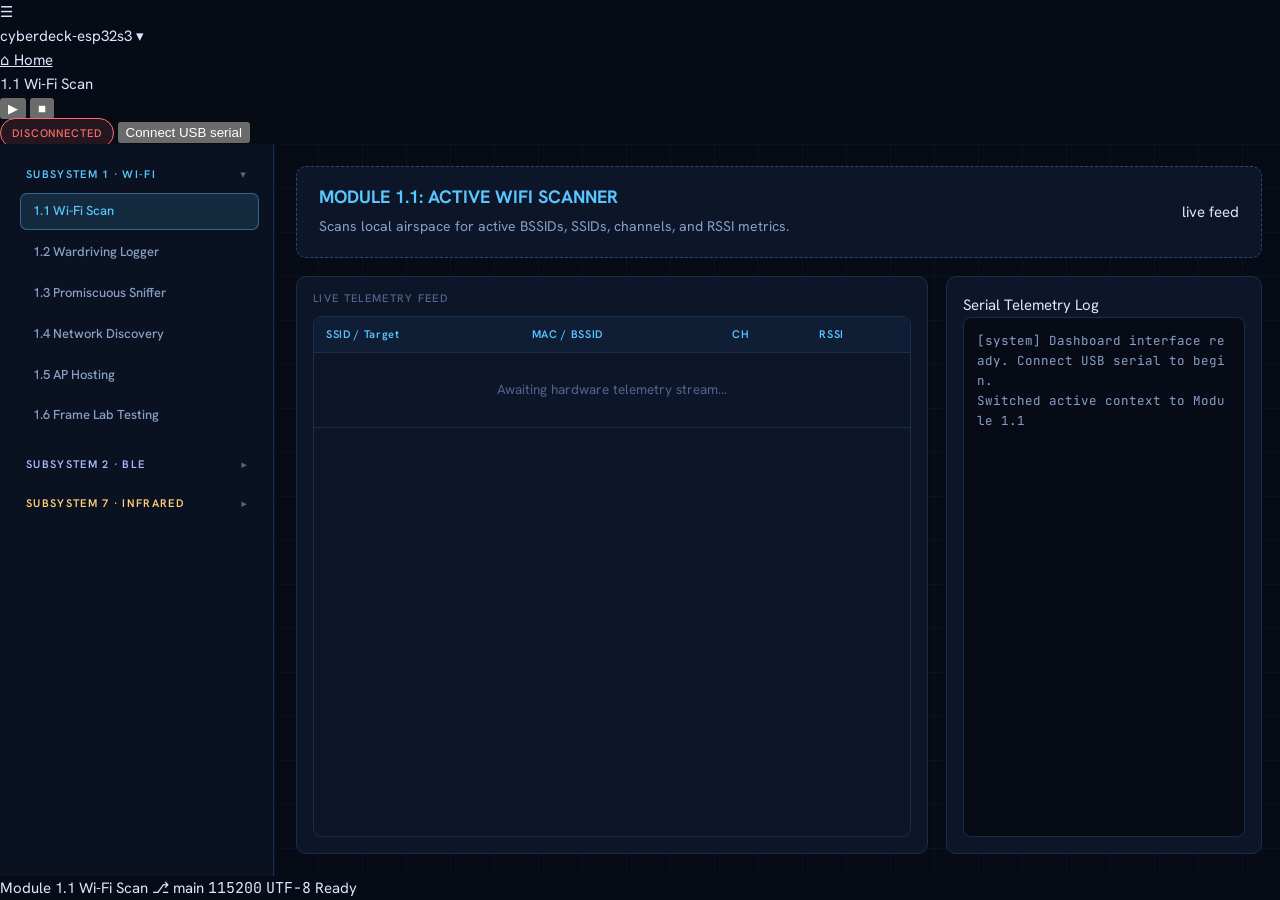
==== dashboard/app.html @ 5129ae6a "app re-design redesigned app to be apple-jetbrains aesthetic dark mode" ====
<!DOCTYPE html>
<html lang="en">
<head>
  <meta charset="UTF-8">
  <meta name="viewport" content="width=device-width, initial-scale=1.0, viewport-fit=cover">
  <title>Cyberdeck Dashboard</title>
  <link rel="preconnect" href="https://fonts.googleapis.com">
  <link rel="preconnect" href="https://fonts.gstatic.com" crossorigin>
  <link rel="stylesheet" href="https://fonts.googleapis.com/css2?family=Hanken+Grotesk:wght@400;500;600;700&family=JetBrains+Mono:wght@400;500&display=swap">
  <link rel="stylesheet" href="assets/css/base.css">
  <link rel="stylesheet" href="assets/css/dashboard.css">
</head>
<body class="app">

  <!-- JetBrains-style top toolbar, rendered in the Apple-dark material -->
  <header class="toolbar">
    <span class="tb-burger" aria-hidden="true">☰</span>
    <div class="tb-proj">cyberdeck-esp32s3 <span class="ca">▾</span></div>
    <a class="tb-branch" href="index.html" title="Back to the welcome page">⌂ Home</a>

    <div class="tb-spacer"></div>

    <div class="runcfg" title="Active module">
      <span class="mdot" id="run-dot"></span>
      <span class="nm" id="run-name">1.1 Wi-Fi Scan</span>
    </div>
    <div class="runbtns">
      <button class="ib play" onclick="sendCommand('START')" title="Start module" aria-label="Start module">▶</button>
      <button class="ib stop" onclick="sendCommand('STOP')" title="Halt module" aria-label="Halt module">■</button>
    </div>

    <div class="tb-spacer"></div>

    <span class="live-dot" id="live-dot"></span>
    <span class="conn-pill" id="conn-status">DISCONNECTED</span>
    <button class="tb-connect" id="serial-btn" onclick="toggleSerial()">Connect USB serial</button>
  </header>

  <div class="app-body">

    <!-- source list (subsystem tree) -->
    <aside class="sidebar">

      <div class="s-wifi">
        <button class="sub-toggle" aria-expanded="true" aria-controls="list-wifi" onclick="toggleSub(this)">
          <span>Subsystem 1 · Wi-Fi</span><span class="chev">▾</span>
        </button>
        <div class="sub-list" id="list-wifi">
          <button class="mod-btn" data-mod="1.1" onclick="switchModule('1.1', this)">1.1 Wi-Fi Scan</button>
          <button class="mod-btn" data-mod="1.2" onclick="switchModule('1.2', this)">1.2 Wardriving Logger</button>
          <button class="mod-btn" data-mod="1.3" onclick="switchModule('1.3', this)">1.3 Promiscuous Sniffer</button>
          <button class="mod-btn" data-mod="1.4" onclick="switchModule('1.4', this)">1.4 Network Discovery</button>
          <button class="mod-btn" data-mod="1.5" onclick="switchModule('1.5', this)">1.5 AP Hosting</button>
          <button class="mod-btn" data-mod="1.6" onclick="switchModule('1.6', this)">1.6 Frame Lab Testing</button>
        </div>
      </div>

      <div class="s-ble">
        <button class="sub-toggle" aria-expanded="false" aria-controls="list-ble" onclick="toggleSub(this)">
          <span>Subsystem 2 · BLE</span><span class="chev">▾</span>
        </button>
        <div class="sub-list" id="list-ble" hidden>
          <button class="mod-btn" data-mod="2.1" onclick="switchModule('2.1', this)">2.1 BLE Scan</button>
          <button class="mod-btn" data-mod="2.2" onclick="switchModule('2.2', this)">2.2 GATT Services</button>
          <button class="mod-btn" data-mod="2.3" onclick="switchModule('2.3', this)">2.3 Advertisement Sniffing</button>
          <button class="mod-btn" data-mod="2.4" onclick="switchModule('2.4', this)">2.4 Custom Beacons</button>
          <button class="mod-btn" data-mod="2.5" onclick="switchModule('2.5', this)">2.5 GATT Exploration</button>
          <button class="mod-btn" data-mod="2.6" onclick="switchModule('2.6', this)">2.6 Device Testing</button>
        </div>
      </div>

      <div class="s-ir">
        <button class="sub-toggle" aria-expanded="false" aria-controls="list-ir" onclick="toggleSub(this)">
          <span>Subsystem 7 · Infrared</span><span class="chev">▾</span>
        </button>
        <div class="sub-list" id="list-ir" hidden>
          <button class="mod-btn" data-mod="7.1" onclick="switchModule('7.1', this)">7.1 38kHz Carrier</button>
          <button class="mod-btn" data-mod="7.2" onclick="switchModule('7.2', this)">7.2 Pulse Learning</button>
          <button class="mod-btn" data-mod="7.3" onclick="switchModule('7.3', this)">7.3 Replay Last Capture</button>
          <button class="mod-btn" data-mod="7.4" onclick="switchModule('7.4', this)">7.4 Protocol Decode</button>
          <button class="mod-btn" data-mod="7.5" onclick="switchModule('7.5', this)">7.5 Signal Analysis</button>
          <button class="mod-btn" data-mod="7.6" onclick="switchModule('7.6', this)">7.6 LED Circuit Test</button>
        </div>
      </div>

    </aside>

    <!-- working column -->
    <main class="main">
      <section class="module-bar" id="module-bar">
        <div>
          <h2 id="module-title">MODULE 1.1: ACTIVE WIFI SCANNER</h2>
          <p id="module-desc">Scans local airspace for active BSSIDs, SSIDs, channels, and RSSI metrics.</p>
        </div>
        <span class="mod-count">live feed</span>
      </section>

      <div class="panels">
        <section class="panel panel-telemetry">
          <h3>Live telemetry feed</h3>
          <div class="table-scroll">
            <table>
              <thead><tr id="table-headers">
                <th>SSID / Target</th><th>MAC / BSSID</th><th>CH</th><th>RSSI</th>
              </tr></thead>
              <tbody id="telemetry-body">
                <tr><td colspan="4" class="empty">Awaiting hardware telemetry stream…</td></tr>
              </tbody>
            </table>
          </div>
        </section>

        <section class="panel panel-serial">
          <div class="serial-hd">
            <span class="tab on"><span class="d"></span> Serial</span>
            <span class="tab">Telemetry</span>
            <span class="tab">Log</span>
          </div>
          <div class="console" id="console">
            <div class="sys">[system] Dashboard interface ready. Connect USB serial to begin.</div>
          </div>
        </section>
      </div>
    </main>
  </div>

  <!-- status bar -->
  <footer class="statusbar">
    <span class="sb-item" id="sb-mod">Module 1.1 · Wi-Fi Scan</span>
    <span class="sb-item">⎇ main</span>
    <span class="sb-spacer"></span>
    <span class="sb-item mono">115200</span>
    <span class="sb-item mono">UTF-8</span>
    <span class="sb-item"><span class="sb-dot"></span> Ready</span>
  </footer>

  <script src="assets/js/dashboard.js"></script>
  <script>
    /* Cosmetic only: mirror the active module into the toolbar run-config chip
       and the status bar. Wraps the existing switchModule without changing it;
       every lookup is guarded so it can never break the dashboard. */
    (function () {
      var orig = window.switchModule;
      if (typeof orig !== "function") return;
      var accent = { "1": "--wifi", "2": "--ble", "4": "--nrf", "5": "--nfc", "7": "--ir" };
      window.switchModule = function (modId, btn) {
        orig(modId, btn);
        try {
          var label = (btn && btn.textContent ? btn.textContent : modId).trim();
          var run = document.getElementById("run-name");
          var dot = document.getElementById("run-dot");
          var sb = document.getElementById("sb-mod");
          if (run) run.textContent = label;
          if (sb) sb.textContent = "Module " + label;
          if (dot) {
            var c = "var(" + (accent[String(modId).charAt(0)] || "--wifi") + ")";
            dot.style.background = c;
            dot.style.boxShadow = "0 0 8px " + c;
          }
        } catch (e) {}
      };
    })();
  </script>
</body>
</html>
---- dashboard/assets/css/base.css ----
/* Cyberdeck design tokens + shared pieces (welcome page and dashboard).
   Blueprint direction: navy engineering grid paper, cyan linework, the board
   drawn as a dashed schematic. Each subsystem owns one hue everywhere. */
:root {
  --bg: #060b16;
  --bg2: #0a1120;
  --panel: #0c1628;
  --panel2: #0f1d35;
  --line: #1b2d4d;
  --line2: #2c4677;
  --text: #dce8ff;
  --mute: #8aa0c8;
  --faint: #51658c;

  --wifi: #58c6ff;
  --ble: #a9b8ff;
  --ir: #ffd27a;
  --nrf: #7aa0ff;
  --nfc: #8ef0d0;
  --m5: #ff9e80;
  --ok: #57e389;
  --err: #ff6b6b;

  /* Syne is kept for the hero headline only; everything else is Anthropic Sans
     (Claude's UI face), falling back to Hanken Grotesk where it isn't installed. */
  --display: "Syne", "Avenir Next", system-ui, sans-serif;
  --body: "Anthropic Sans", "Hanken Grotesk", "Segoe UI", system-ui, sans-serif;
  --mono: var(--body);
  --code: "JetBrains Mono", ui-monospace, "SFMono-Regular", Menlo, Consolas, monospace;

  --radius: 10px;
  --gutter: max(16px, 4vw);
  color-scheme: dark;
}

*, *::before, *::after { box-sizing: border-box; }
html { -webkit-text-size-adjust: 100%; }
body {
  margin: 0;
  background: var(--bg);
  color: var(--text);
  font: 400 15px/1.6 var(--body);
  -webkit-font-smoothing: antialiased;
}
a { color: inherit; }
h1, h2, h3 { font-family: var(--body); font-weight: 700; line-height: 1.05; margin: 0; text-wrap: balance; }
p { margin: 0; }
code, .mono { font-family: var(--code); }
:focus-visible { outline: 2px solid var(--wifi); outline-offset: 3px; border-radius: 4px; }

.eyebrow {
  font: 500 12px/1 var(--mono);
  letter-spacing: 0.14em;
  text-transform: uppercase;
  color: var(--mute);
}

/* Buttons */
.btn {
  display: inline-flex; align-items: center; gap: 10px;
  padding: 11px 20px;
  border-radius: 999px;
  border: 1px solid var(--line2);
  background: transparent;
  color: var(--text);
  font: 600 14px/1 var(--body);
  letter-spacing: 0.01em;
  text-decoration: none;
  cursor: pointer;
  transition: background .2s, border-color .2s, color .2s, transform .2s;
}
.btn:hover { border-color: var(--text); }
.btn:active { transform: translateY(1px); }
.btn-primary { background: var(--wifi); color: #041325; border-color: var(--wifi); }
.btn-primary:hover { background: #8ad8ff; border-color: #8ad8ff; }
.btn .arrow { transition: transform .25s; }
.btn:hover .arrow { transform: translateX(3px); }

/* Brand mark */
.brand { display: inline-flex; align-items: center; gap: 10px; text-decoration: none; }
.brand-mark { display: grid; grid-template-columns: repeat(3, 5px); gap: 3px; }
.brand-mark i { width: 5px; height: 5px; border-radius: 50%; background: var(--faint); }
.brand-mark i:nth-child(1) { background: var(--wifi); }
.brand-mark i:nth-child(5) { background: var(--ble); }
.brand-mark i:nth-child(9) { background: var(--ir); }
.brand-name { font: 700 17px/1 var(--body); letter-spacing: -0.01em; }
.brand-name span { color: var(--mute); font-weight: 500; }

@media (prefers-reduced-motion: reduce) {
  *, *::before, *::after { animation: none !important; transition: none !important; scroll-behavior: auto !important; }
}
---- dashboard/assets/css/dashboard.css ----
/* Dashboard view — same layout and format as the original (header, collapsible
   subsystem sidebar, module panel, telemetry table + serial console), restyled
   onto the shared Blueprint tokens. Structure and behaviour are unchanged. */
html, body { height: 100%; }
body.app { display: flex; flex-direction: column; overflow: hidden; }

/* header */
.app-header {
  display: flex; align-items: center; justify-content: space-between; gap: 16px;
  padding: 14px max(18px, env(safe-area-inset-left,0px));
  padding-right: max(18px, env(safe-area-inset-right,0px));
  background: var(--bg2); border-bottom: 1px solid var(--line); z-index: 10;
}
.app-header .left { display: flex; align-items: center; gap: 13px; }
.live-dot { width: 9px; height: 9px; border-radius: 50%; background: var(--faint); box-shadow: 0 0 0 0 transparent; }
.live-dot.on { background: var(--ok); animation: pulse 2s infinite; }
@keyframes pulse { 0%{box-shadow:0 0 0 0 rgba(87,227,137,.5)} 70%{box-shadow:0 0 0 7px rgba(87,227,137,0)} 100%{box-shadow:0 0 0 0 transparent} }
.app-header h1 { font: 700 17px/1 var(--body); letter-spacing: -.01em; }
.app-header h1 span { color: var(--mute); font-weight: 500; }
.app-header .right { display: flex; align-items: center; gap: 12px; flex-wrap: wrap; justify-content: flex-end; }
.conn-pill { font: 500 11px/1 var(--mono); letter-spacing: .08em; padding: 7px 11px; border-radius: 999px; border: 1px solid var(--err); color: var(--err); background: color-mix(in srgb, var(--err) 12%, transparent); }
.conn-pill.ok { border-color: var(--ok); color: var(--ok); background: color-mix(in srgb, var(--ok) 12%, transparent); }
.home-link { color: var(--mute); font: 500 13px/1 var(--body); text-decoration: none; }
.home-link:hover { color: var(--text); }

.app-body { flex: 1; display: flex; min-height: 0; }

/* sidebar */
.sidebar { width: 274px; flex-shrink: 0; background: var(--bg2); border-right: 1px solid var(--line); overflow-y: auto; padding: 16px 14px; display: flex; flex-direction: column; gap: 10px; }
.sub-toggle { width: 100%; display: flex; align-items: center; justify-content: space-between; gap: 8px; padding: 9px 12px; border: 0; border-radius: 8px; background: transparent; color: var(--chip, var(--mute)); font: 600 11px/1 var(--mono); letter-spacing: .12em; text-transform: uppercase; cursor: pointer; }
.sub-toggle:hover { background: var(--panel); }
.sub-toggle .chev { transition: transform .2s; color: var(--faint); font-size: 11px; }
.sub-toggle[aria-expanded="false"] .chev { transform: rotate(-90deg); }
.sub-list { display: flex; flex-direction: column; gap: 4px; padding: 4px 0 6px 6px; }
.sub-list[hidden] { display: none; }
.mod-btn { width: 100%; text-align: left; padding: 9px 12px; border-radius: 7px; border: 1px solid transparent; background: transparent; color: var(--mute); font: 500 13px/1.3 var(--body); cursor: pointer; transition: background .15s, color .15s, border-color .15s; }
.mod-btn:hover { background: var(--panel); color: var(--text); }
.mod-btn.active { background: color-mix(in srgb, var(--chip) 14%, transparent); color: var(--chip); border-color: color-mix(in srgb, var(--chip) 40%, transparent); }
.s-wifi { --chip: var(--wifi); } .s-ble { --chip: var(--ble); } .s-ir { --chip: var(--ir); }
.s-nrf { --chip: var(--nrf); } .s-nfc { --chip: var(--nfc); }

/* main */
.main { background-image: linear-gradient(var(--bg2) 1px, transparent 1px), linear-gradient(90deg, var(--bg2) 1px, transparent 1px); background-size: 44px 44px;
  flex: 1; min-width: 0; overflow-y: auto; padding: 22px max(18px, env(safe-area-inset-right,0px)) 22px 22px; display: flex; flex-direction: column; gap: 18px; }
.module-bar { display: flex; align-items: center; justify-content: space-between; gap: 18px; flex-wrap: wrap; background: var(--panel); border: 1px dashed var(--line2); border-radius: var(--radius); padding: 20px 22px; }
.module-bar h2 { font: 700 18px/1.15 var(--body); color: var(--accent, var(--wifi)); }
.module-bar p { margin-top: 7px; color: var(--mute); font-size: 14px; max-width: 70ch; }
.module-actions { display: flex; gap: 10px; }
.act { padding: 11px 18px; border-radius: 8px; border: 1px solid var(--line2); background: transparent; color: var(--text); font: 600 13px/1 var(--body); cursor: pointer; transition: .18s; }
.act-start { background: var(--ok); color: #06240f; border-color: var(--ok); }
.act-start:hover { filter: brightness(1.1); }
.act-stop { border-color: var(--err); color: var(--err); }
.act-stop:hover { background: color-mix(in srgb, var(--err) 14%, transparent); }

.panels { display: grid; grid-template-columns: 2fr 1fr; gap: 18px; flex: 1; min-height: 0; }
.panel { background: var(--panel); border: 1px solid var(--line); border-radius: var(--radius); padding: 16px; display: flex; flex-direction: column; min-height: 0; }
.panel h3 { font: 500 11px/1 var(--mono); letter-spacing: .12em; text-transform: uppercase; color: var(--faint); margin-bottom: 12px; }
.table-scroll { flex: 1; min-height: 0; overflow: auto; border: 1px solid var(--line); border-radius: 8px; }
table { width: 100%; border-collapse: collapse; font-size: 13.5px; }
thead th { position: sticky; top: 0; background: var(--panel2); color: var(--wifi); text-align: left; font: 600 11px/1 var(--mono); letter-spacing: .06em; padding: 12px; border-bottom: 1px solid var(--line); }
tbody td { padding: 11px 12px; border-bottom: 1px solid var(--line); vertical-align: top; }
tbody tr:hover { background: var(--bg2); }
.empty { text-align: center; color: var(--faint); padding: 26px; }
.console { flex: 1; min-height: 160px; background: var(--bg); border: 1px solid var(--line); border-radius: 8px; padding: 13px; font: 400 12.5px/1.6 var(--code); color: var(--ok); overflow-y: auto; }
.console div { word-break: break-all; }
.console .sys { color: var(--mute); } .console .sent { color: var(--wifi); } .console .err { color: var(--err); }

@media (max-width: 900px) { .panels { grid-template-columns: 1fr; } .console { max-height: 240px; } }
@media (max-width: 680px) {
  .app-body { flex-direction: column; }
  .sidebar { width: 100%; max-height: 190px; border-right: 0; border-bottom: 1px solid var(--line); }
  body.app { overflow: auto; }
}
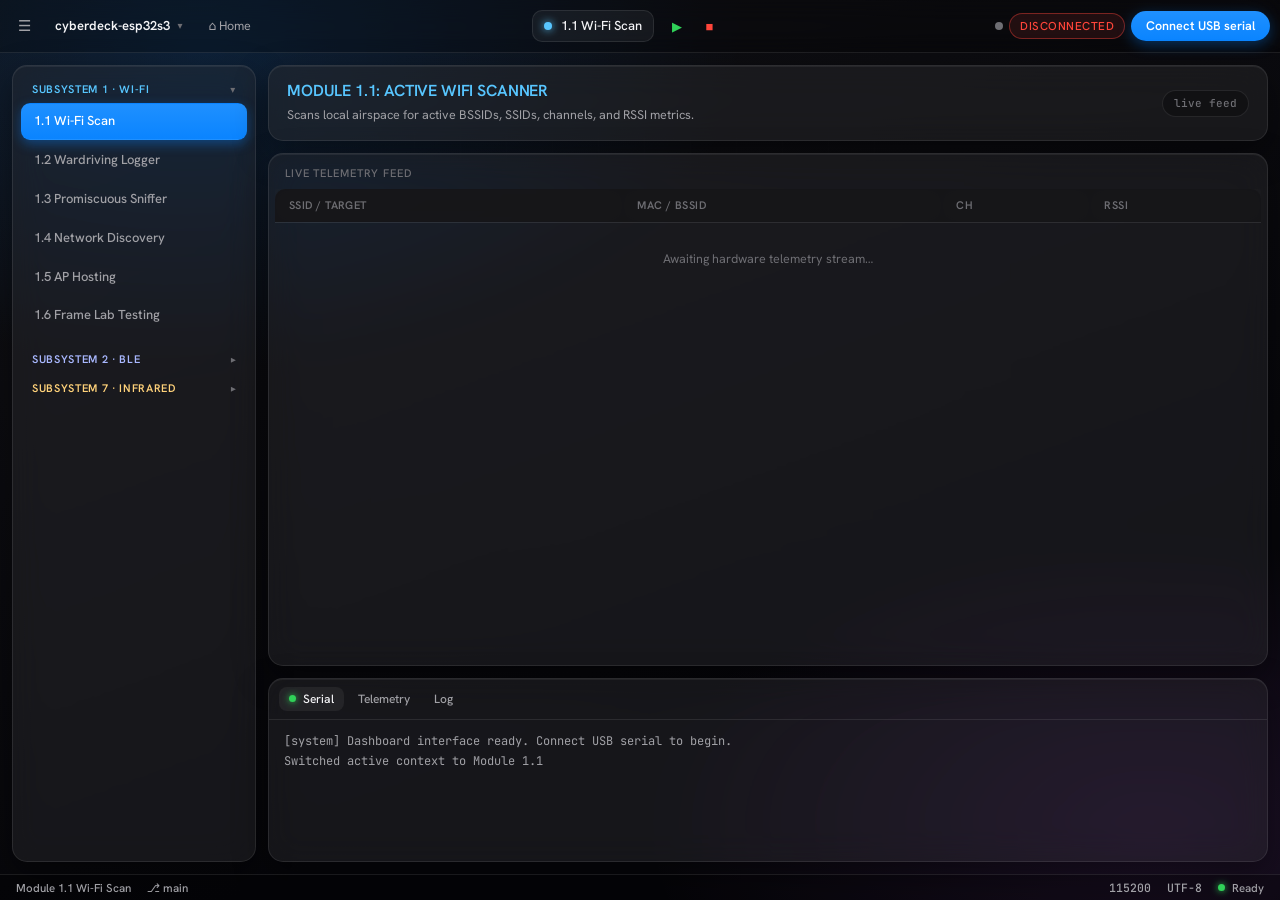
==== commit bce93673: "feat: the panes on the dashboard UI are now resizable" ====
--- a/dashboard/app.html
+++ b/dashboard/app.html
@@ -85,6 +85,9 @@
 
     </aside>
 
+    <!-- drag to resize the sidebar (max 75% of the width) -->
+    <div class="resizer resizer-col" role="separator" aria-orientation="vertical" aria-label="Resize sidebar" tabindex="0" title="Drag to resize · double-click to reset"></div>
+
     <!-- working column -->
     <main class="main">
       <section class="module-bar" id="module-bar">
@@ -109,6 +112,9 @@
             </table>
           </div>
         </section>
+
+        <!-- drag to resize telemetry vs. serial console (each max 75% of the height) -->
+        <div class="resizer resizer-row" role="separator" aria-orientation="horizontal" aria-label="Resize serial console" tabindex="0" title="Drag to resize · double-click to reset"></div>
 
         <section class="panel panel-serial">
           <div class="serial-hd">
@@ -135,6 +141,7 @@
   </footer>
 
   <script src="assets/js/dashboard.js"></script>
+  <script src="assets/js/resize.js"></script>
   <script>
     /* Cosmetic only: mirror the active module into the toolbar run-config chip
        and the status bar. Wraps the existing switchModule without changing it;
--- a/dashboard/assets/css/dashboard.css
+++ b/dashboard/assets/css/dashboard.css
@@ -1,73 +1,173 @@
-/* Dashboard view — same layout and format as the original (header, collapsible
-   subsystem sidebar, module panel, telemetry table + serial console), restyled
-   onto the shared Blueprint tokens. Structure and behaviour are unchanged. */
+/* Dashboard view — Apple-dark, floating-panel skin on a JetBrains-style layout
+   (full-height source list, telemetry centre, serial pinned bottom, status bar).
+   Restyle only: every id/class the Web Serial logic in dashboard.js depends on
+   is preserved. Everything here is scoped to body.app so the Blueprint landing
+   page (which never loads this file) is untouched. Reuses the subsystem hues
+   (--wifi/--ble/--ir/--nrf/--nfc) and --ok/--err from base.css. */
+
 html, body { height: 100%; }
-body.app { display: flex; flex-direction: column; overflow: hidden; }
 
-/* header */
-.app-header {
-  display: flex; align-items: center; justify-content: space-between; gap: 16px;
-  padding: 14px max(18px, env(safe-area-inset-left,0px));
-  padding-right: max(18px, env(safe-area-inset-right,0px));
-  background: var(--bg2); border-bottom: 1px solid var(--line); z-index: 10;
+body.app {
+  /* ---- Apple-dark tokens (dashboard-only) ---- */
+  --void: #0a0a0c;
+  --win: rgba(30,30,33,.72);
+  --panel: rgba(44,44,46,.44);
+  --panel-solid: #161618;
+  --inset: rgba(0,0,0,.28);
+  --hair: rgba(255,255,255,.09);
+  --sheen: inset 0 1px 0 rgba(255,255,255,.06);
+  --txt: #f5f5f7;
+  --txt2: #a1a1a6;
+  --txt3: #6e6e73;
+  --blue: #0a84ff;
+  --cyan: #64d2ff;
+  --green: #30d158;
+  --red: #ff453a;
+  --amber: #ff9f0a;
+  --ui: "Anthropic Sans", "Hanken Grotesk", -apple-system, BlinkMacSystemFont, "Segoe UI", system-ui, sans-serif;
+  --r-win: 18px; --r-card: 15px; --r-chip: 10px;
+
+  display: flex; flex-direction: column; overflow: hidden;
+  color: var(--txt);
+  background:
+    radial-gradient(60% 50% at 16% 6%, rgba(10,132,255,.16), transparent 70%),
+    radial-gradient(55% 45% at 90% 92%, rgba(191,90,242,.12), transparent 72%),
+    linear-gradient(160deg, #101014, #06060a 72%);
+  font-family: var(--ui);
 }
-.app-header .left { display: flex; align-items: center; gap: 13px; }
-.live-dot { width: 9px; height: 9px; border-radius: 50%; background: var(--faint); box-shadow: 0 0 0 0 transparent; }
-.live-dot.on { background: var(--ok); animation: pulse 2s infinite; }
-@keyframes pulse { 0%{box-shadow:0 0 0 0 rgba(87,227,137,.5)} 70%{box-shadow:0 0 0 7px rgba(87,227,137,0)} 100%{box-shadow:0 0 0 0 transparent} }
-.app-header h1 { font: 700 17px/1 var(--body); letter-spacing: -.01em; }
-.app-header h1 span { color: var(--mute); font-weight: 500; }
-.app-header .right { display: flex; align-items: center; gap: 12px; flex-wrap: wrap; justify-content: flex-end; }
-.conn-pill { font: 500 11px/1 var(--mono); letter-spacing: .08em; padding: 7px 11px; border-radius: 999px; border: 1px solid var(--err); color: var(--err); background: color-mix(in srgb, var(--err) 12%, transparent); }
-.conn-pill.ok { border-color: var(--ok); color: var(--ok); background: color-mix(in srgb, var(--ok) 12%, transparent); }
-.home-link { color: var(--mute); font: 500 13px/1 var(--body); text-decoration: none; }
-.home-link:hover { color: var(--text); }
 
-.app-body { flex: 1; display: flex; min-height: 0; }
+/* faint grid texture behind the floating panels */
+body.app::before {
+  content: ""; position: fixed; inset: 0; z-index: 0; pointer-events: none; opacity: .5;
+  background-image: linear-gradient(rgba(255,255,255,.02) 1px, transparent 1px), linear-gradient(90deg, rgba(255,255,255,.02) 1px, transparent 1px);
+  background-size: 46px 46px; mask-image: radial-gradient(90% 90% at 50% 35%, #000, transparent);
+}
+body.app > * { position: relative; z-index: 1; }
 
-/* sidebar */
-.sidebar { width: 274px; flex-shrink: 0; background: var(--bg2); border-right: 1px solid var(--line); overflow-y: auto; padding: 16px 14px; display: flex; flex-direction: column; gap: 10px; }
-.sub-toggle { width: 100%; display: flex; align-items: center; justify-content: space-between; gap: 8px; padding: 9px 12px; border: 0; border-radius: 8px; background: transparent; color: var(--chip, var(--mute)); font: 600 11px/1 var(--mono); letter-spacing: .12em; text-transform: uppercase; cursor: pointer; }
-.sub-toggle:hover { background: var(--panel); }
-.sub-toggle .chev { transition: transform .2s; color: var(--faint); font-size: 11px; }
+/* ============ JetBrains-style top toolbar ============ */
+.toolbar {
+  display: flex; align-items: center; gap: 6px; flex-wrap: wrap;
+  padding: 8px max(10px, env(safe-area-inset-left,0px));
+  padding-right: max(10px, env(safe-area-inset-right,0px));
+  background: rgba(0,0,0,.22); border-bottom: 1px solid var(--hair); backdrop-filter: blur(20px);
+}
+.tb-burger { color: var(--txt2); font-size: 15px; padding: 6px 8px; border-radius: 8px; cursor: pointer; }
+.tb-burger:hover { background: rgba(255,255,255,.06); }
+.tb-proj { display: flex; align-items: center; gap: 7px; font-weight: 600; font-size: 13px; padding: 6px 10px; border-radius: 8px; }
+.tb-proj .ca { color: var(--txt3); font-size: 10px; }
+.tb-branch { display: flex; align-items: center; gap: 6px; font-size: 12.5px; color: var(--txt2); padding: 6px 10px; border-radius: 8px; text-decoration: none; }
+.tb-branch:hover { background: rgba(255,255,255,.06); color: var(--txt); }
+.tb-spacer { flex: 1; }
+
+.runcfg { display: flex; align-items: center; gap: 9px; padding: 5px 11px; border-radius: var(--r-chip); background: rgba(255,255,255,.05); border: 1px solid var(--hair); }
+.runcfg .mdot { width: 8px; height: 8px; border-radius: 50%; background: var(--wifi); box-shadow: 0 0 8px var(--wifi); transition: background .2s, box-shadow .2s; }
+.runcfg .nm { font-size: 13px; font-weight: 500; color: var(--txt); white-space: nowrap; }
+.runbtns { display: flex; gap: 2px; margin-left: 2px; }
+.ib { width: 30px; height: 30px; display: grid; place-items: center; border-radius: 9px; color: var(--txt2); font-size: 13px; cursor: pointer; border: 1px solid transparent; background: transparent; }
+.ib:hover { background: rgba(255,255,255,.07); }
+.ib.play { color: var(--green); } .ib.stop { color: var(--red); }
+.ib.play:hover { background: rgba(48,209,88,.16); } .ib.stop:hover { background: rgba(255,69,58,.16); }
+
+.live-dot { width: 8px; height: 8px; border-radius: 50%; background: var(--txt3); }
+.live-dot.on { background: var(--green); box-shadow: 0 0 8px var(--green); }
+.conn-pill { font: 500 11.5px/1 var(--ui); letter-spacing: .04em; color: var(--red); padding: 6px 10px; border-radius: 999px; border: 1px solid rgba(255,69,58,.4); background: rgba(255,69,58,.1); white-space: nowrap; }
+.conn-pill.ok { color: var(--green); border-color: rgba(48,209,88,.4); background: rgba(48,209,88,.1); }
+.tb-connect { font: 600 12.5px/1 var(--ui); color: #fff; background: linear-gradient(180deg,#1f90ff,var(--blue)); border: 0; padding: 9px 15px; border-radius: 999px; cursor: pointer; box-shadow: 0 4px 14px rgba(10,132,255,.35); }
+.tb-connect:hover { filter: brightness(1.08); }
+
+/* ============ body: source list + working column ============ */
+.app-body { flex: 1; display: flex; gap: 12px; min-height: 0; padding: 12px max(12px, env(safe-area-inset-left,0px)) 12px 12px; }
+
+.card, .sidebar, .panel {
+  background: var(--panel); border: 1px solid var(--hair); border-radius: var(--r-card);
+  box-shadow: 0 12px 34px rgba(0,0,0,.4), var(--sheen);
+  backdrop-filter: blur(16px) saturate(150%); -webkit-backdrop-filter: blur(16px) saturate(150%);
+}
+
+/* source list */
+.sidebar { width: 244px; flex-shrink: 0; padding: 8px; overflow-y: auto; display: flex; flex-direction: column; gap: 2px; }
+.sub-toggle { width: 100%; display: flex; align-items: center; justify-content: space-between; gap: 8px; padding: 10px 11px 6px; border: 0; border-radius: 8px; background: transparent; color: var(--chip, var(--txt3)); font: 600 11px/1 var(--ui); letter-spacing: .06em; text-transform: uppercase; cursor: pointer; }
+.sub-toggle .chev { transition: transform .2s; color: var(--txt3); font-size: 10px; }
 .sub-toggle[aria-expanded="false"] .chev { transform: rotate(-90deg); }
-.sub-list { display: flex; flex-direction: column; gap: 4px; padding: 4px 0 6px 6px; }
+.sub-list { display: flex; flex-direction: column; gap: 2px; padding: 2px 0 8px; }
 .sub-list[hidden] { display: none; }
-.mod-btn { width: 100%; text-align: left; padding: 9px 12px; border-radius: 7px; border: 1px solid transparent; background: transparent; color: var(--mute); font: 500 13px/1.3 var(--body); cursor: pointer; transition: background .15s, color .15s, border-color .15s; }
-.mod-btn:hover { background: var(--panel); color: var(--text); }
-.mod-btn.active { background: color-mix(in srgb, var(--chip) 14%, transparent); color: var(--chip); border-color: color-mix(in srgb, var(--chip) 40%, transparent); }
+.mod-btn { width: 100%; text-align: left; padding: 9px 12px; border-radius: 9px; border: 1px solid transparent; background: transparent; color: var(--txt2); font: 500 13px/1.3 var(--ui); cursor: pointer; transition: background .15s, color .15s; }
+.mod-btn:hover { background: rgba(255,255,255,.05); color: var(--txt); }
+.mod-btn.active { background: linear-gradient(180deg,#1f90ff,var(--blue)); color: #fff; border-color: transparent; box-shadow: 0 4px 12px rgba(10,132,255,.38); }
 .s-wifi { --chip: var(--wifi); } .s-ble { --chip: var(--ble); } .s-ir { --chip: var(--ir); }
 .s-nrf { --chip: var(--nrf); } .s-nfc { --chip: var(--nfc); }
 
-/* main */
-.main { background-image: linear-gradient(var(--bg2) 1px, transparent 1px), linear-gradient(90deg, var(--bg2) 1px, transparent 1px); background-size: 44px 44px;
-  flex: 1; min-width: 0; overflow-y: auto; padding: 22px max(18px, env(safe-area-inset-right,0px)) 22px 22px; display: flex; flex-direction: column; gap: 18px; }
-.module-bar { display: flex; align-items: center; justify-content: space-between; gap: 18px; flex-wrap: wrap; background: var(--panel); border: 1px dashed var(--line2); border-radius: var(--radius); padding: 20px 22px; }
-.module-bar h2 { font: 700 18px/1.15 var(--body); color: var(--accent, var(--wifi)); }
-.module-bar p { margin-top: 7px; color: var(--mute); font-size: 14px; max-width: 70ch; }
+/* working column: telemetry (grows) + serial (pinned bottom) */
+.main { flex: 1; min-width: 0; display: flex; flex-direction: column; gap: 12px; }
+
+.module-bar { display: flex; align-items: center; justify-content: space-between; gap: 16px; flex-wrap: wrap;
+  background: var(--panel); border: 1px solid var(--hair); border-radius: var(--r-card); padding: 15px 18px;
+  box-shadow: 0 12px 34px rgba(0,0,0,.4), var(--sheen); backdrop-filter: blur(16px); }
+.module-bar h2 { font: 600 16px/1.2 var(--ui); letter-spacing: -.01em; color: var(--accent, var(--wifi)); }
+.module-bar p { margin-top: 5px; color: var(--txt2); font-size: 12.5px; max-width: 70ch; }
+.mod-count { font: 500 11px/1 var(--code); color: var(--txt3); padding: 7px 11px; border-radius: 999px; border: 1px solid var(--hair); background: var(--inset); white-space: nowrap; }
+/* legacy action buttons kept working if present, now in the toolbar */
 .module-actions { display: flex; gap: 10px; }
-.act { padding: 11px 18px; border-radius: 8px; border: 1px solid var(--line2); background: transparent; color: var(--text); font: 600 13px/1 var(--body); cursor: pointer; transition: .18s; }
-.act-start { background: var(--ok); color: #06240f; border-color: var(--ok); }
-.act-start:hover { filter: brightness(1.1); }
-.act-stop { border-color: var(--err); color: var(--err); }
-.act-stop:hover { background: color-mix(in srgb, var(--err) 14%, transparent); }
+.act { padding: 10px 15px; border-radius: 9px; border: 1px solid var(--hair); background: transparent; color: var(--txt); font: 600 12.5px/1 var(--ui); cursor: pointer; }
+.act-start { background: var(--green); color: #052; border-color: var(--green); }
+.act-stop { border-color: var(--red); color: var(--red); }
 
-.panels { display: grid; grid-template-columns: 2fr 1fr; gap: 18px; flex: 1; min-height: 0; }
-.panel { background: var(--panel); border: 1px solid var(--line); border-radius: var(--radius); padding: 16px; display: flex; flex-direction: column; min-height: 0; }
-.panel h3 { font: 500 11px/1 var(--mono); letter-spacing: .12em; text-transform: uppercase; color: var(--faint); margin-bottom: 12px; }
-.table-scroll { flex: 1; min-height: 0; overflow: auto; border: 1px solid var(--line); border-radius: 8px; }
-table { width: 100%; border-collapse: collapse; font-size: 13.5px; }
-thead th { position: sticky; top: 0; background: var(--panel2); color: var(--wifi); text-align: left; font: 600 11px/1 var(--mono); letter-spacing: .06em; padding: 12px; border-bottom: 1px solid var(--line); }
-tbody td { padding: 11px 12px; border-bottom: 1px solid var(--line); vertical-align: top; }
-tbody tr:hover { background: var(--bg2); }
-.empty { text-align: center; color: var(--faint); padding: 26px; }
-.console { flex: 1; min-height: 160px; background: var(--bg); border: 1px solid var(--line); border-radius: 8px; padding: 13px; font: 400 12.5px/1.6 var(--code); color: var(--ok); overflow-y: auto; }
+.panels { display: flex; flex-direction: column; gap: 12px; flex: 1; min-height: 0; }
+.panel { padding: 0; display: flex; flex-direction: column; min-height: 0; overflow: hidden; }
+.panel-telemetry { flex: 1; }
+.panel-serial { height: 184px; flex-shrink: 0; }
+.panel > h3 { font: 500 11px/1 var(--ui); letter-spacing: .08em; text-transform: uppercase; color: var(--txt3); padding: 14px 16px 10px; margin: 0; }
+
+.table-scroll { flex: 1; min-height: 0; overflow: auto; margin: 0 6px 6px; border-radius: 10px; }
+table { width: 100%; border-collapse: separate; border-spacing: 0; font-size: 13px; }
+thead th { position: sticky; top: 0; background: rgba(22,22,24,.92); backdrop-filter: blur(8px); color: var(--txt3); text-align: left; font: 600 11px/1 var(--ui); letter-spacing: .04em; text-transform: uppercase; padding: 11px 14px; }
+tbody td { padding: 10px 14px; border-top: 1px solid var(--hair); font-family: var(--code); font-size: 12.5px; color: var(--txt); vertical-align: top; }
+tbody tr:hover td { background: rgba(255,255,255,.035); }
+.empty { text-align: center; color: var(--txt3); padding: 26px; font-family: var(--ui); }
+
+/* serial panel header (tabs) + console */
+.serial-hd { display: flex; align-items: center; gap: 4px; padding: 8px 10px; border-bottom: 1px solid var(--hair); }
+.serial-hd .tab { font: 500 12px/1 var(--ui); color: var(--txt2); padding: 6px 10px; border-radius: 8px; display: flex; align-items: center; gap: 7px; cursor: default; }
+.serial-hd .tab.on { background: rgba(255,255,255,.06); color: var(--txt); }
+.serial-hd .tab .d { width: 7px; height: 7px; border-radius: 50%; background: var(--green); box-shadow: 0 0 7px var(--green); }
+.console { flex: 1; min-height: 0; background: transparent; padding: 11px 15px; font: 400 12px/1.7 var(--code); color: var(--txt); overflow-y: auto; }
 .console div { word-break: break-all; }
-.console .sys { color: var(--mute); } .console .sent { color: var(--wifi); } .console .err { color: var(--err); }
+.console .sys { color: var(--txt2); } .console .sent { color: var(--cyan); } .console .err { color: var(--red); }
 
-@media (max-width: 900px) { .panels { grid-template-columns: 1fr; } .console { max-height: 240px; } }
-@media (max-width: 680px) {
+/* ============ pane resizers ============
+   Each handle sits inside the existing 12px gap: its negative margins cancel
+   the extra gap it adds, so spacing is unchanged. Invisible until hovered,
+   then a thin accent line shows where the edge is. Logic in resize.js. */
+.resizer { position: relative; flex-shrink: 0; z-index: 2; touch-action: none; }
+.resizer-col { width: 12px; margin: 0 -12px; cursor: col-resize; }
+.resizer-row { height: 12px; margin: -12px 0; cursor: row-resize; }
+.resizer::after { content: ""; position: absolute; border-radius: 2px; background: var(--blue); opacity: 0; transition: opacity .15s; }
+.resizer-col::after { top: 8px; bottom: 8px; left: 5px; width: 2px; }
+.resizer-row::after { left: 8px; right: 8px; top: 5px; height: 2px; }
+.resizer:hover::after, .resizer.dragging::after { opacity: .9; box-shadow: 0 0 8px rgba(10,132,255,.6); }
+.resizer:focus-visible { outline: none; }
+.resizer:focus-visible::after { opacity: .9; }
+body.is-resizing { user-select: none; -webkit-user-select: none; }
+body.resizing-col, body.resizing-col * { cursor: col-resize !important; }
+body.resizing-row, body.resizing-row * { cursor: row-resize !important; }
+
+/* ============ status bar ============ */
+.statusbar { display: flex; align-items: center; gap: 16px; padding: 7px max(16px, env(safe-area-inset-left,0px)); padding-right: max(16px, env(safe-area-inset-right,0px)); background: rgba(0,0,0,.25); border-top: 1px solid var(--hair); font: 500 11.5px/1 var(--ui); color: var(--txt2); }
+.statusbar .sb-item { display: flex; align-items: center; gap: 7px; }
+.statusbar .sb-spacer { flex: 1; }
+.statusbar .mono { font-family: var(--code); }
+.statusbar .sb-dot { width: 7px; height: 7px; border-radius: 50%; background: var(--green); box-shadow: 0 0 7px var(--green); }
+
+/* ============ responsive ============ */
+@media (max-width: 820px) {
   .app-body { flex-direction: column; }
-  .sidebar { width: 100%; max-height: 190px; border-right: 0; border-bottom: 1px solid var(--line); }
+  .sidebar { width: 100% !important; max-height: 180px; } /* beats a saved desktop width */
+  .resizer-col { display: none; }
+  .panel-serial { height: 160px; }
   body.app { overflow: auto; }
 }
+@media (max-width: 520px) {
+  .toolbar { gap: 4px; }
+  .tb-proj, .tb-branch { display: none; }
+}
+@media (prefers-reduced-motion: reduce) { * { animation: none !important; transition: none !important; } }
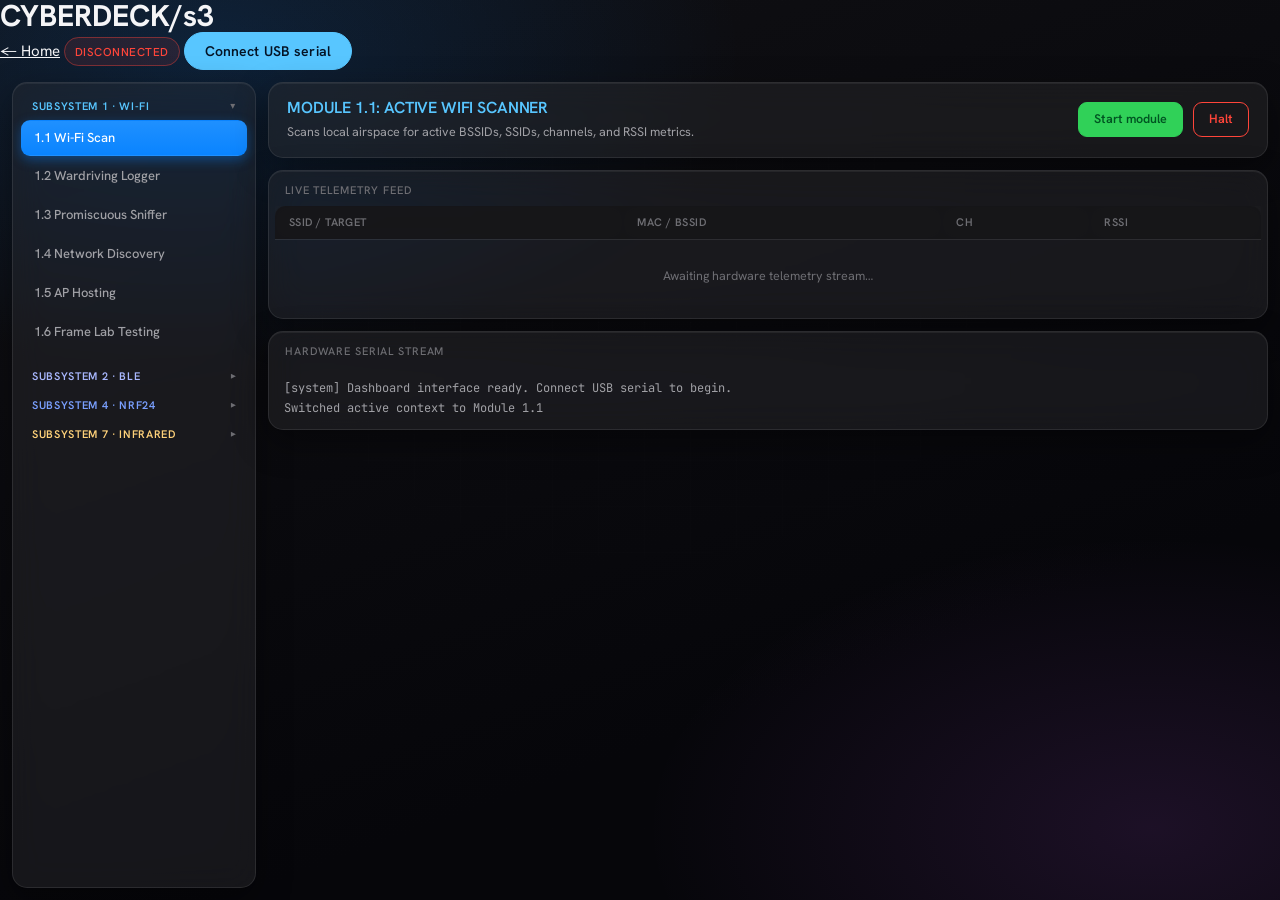
==== commit b19539dc: "Update app.html" ====
--- a/dashboard/app.html
+++ b/dashboard/app.html
@@ -12,33 +12,19 @@
 </head>
 <body class="app">
 
-  <!-- JetBrains-style top toolbar, rendered in the Apple-dark material -->
-  <header class="toolbar">
-    <span class="tb-burger" aria-hidden="true">☰</span>
-    <div class="tb-proj">cyberdeck-esp32s3 <span class="ca">▾</span></div>
-    <a class="tb-branch" href="index.html" title="Back to the welcome page">⌂ Home</a>
-
-    <div class="tb-spacer"></div>
-
-    <div class="runcfg" title="Active module">
-      <span class="mdot" id="run-dot"></span>
-      <span class="nm" id="run-name">1.1 Wi-Fi Scan</span>
+  <header class="app-header">
+    <div class="left">
+      <span class="live-dot" id="live-dot"></span>
+      <h1>CYBERDECK<span>/s3</span></h1>
     </div>
-    <div class="runbtns">
-      <button class="ib play" onclick="sendCommand('START')" title="Start module" aria-label="Start module">▶</button>
-      <button class="ib stop" onclick="sendCommand('STOP')" title="Halt module" aria-label="Halt module">■</button>
+    <div class="right">
+      <a class="home-link" href="index.html">&larr; Home</a>
+      <span class="conn-pill" id="conn-status">DISCONNECTED</span>
+      <button class="btn btn-primary" id="serial-btn" onclick="toggleSerial()">Connect USB serial</button>
     </div>
-
-    <div class="tb-spacer"></div>
-
-    <span class="live-dot" id="live-dot"></span>
-    <span class="conn-pill" id="conn-status">DISCONNECTED</span>
-    <button class="tb-connect" id="serial-btn" onclick="toggleSerial()">Connect USB serial</button>
   </header>
 
   <div class="app-body">
-
-    <!-- source list (subsystem tree) -->
     <aside class="sidebar">
 
       <div class="s-wifi">
@@ -69,6 +55,20 @@
         </div>
       </div>
 
+      <div class="s-nrf">
+        <button class="sub-toggle" aria-expanded="false" aria-controls="list-nrf" onclick="toggleSub(this)">
+          <span>Subsystem 4 · nRF24</span><span class="chev">▾</span>
+        </button>
+        <div class="sub-list" id="list-nrf" hidden>
+          <button class="mod-btn" data-mod="4.1" onclick="switchModule('4.1', this)">4.1 Spectrum Scan</button>
+          <button class="mod-btn" data-mod="4.2" onclick="switchModule('4.2', this)">4.2 Packet Sniffer</button>
+          <button class="mod-btn" data-mod="4.3" onclick="switchModule('4.3', this)">4.3 Address Discovery</button>
+          <button class="mod-btn" data-mod="4.4" onclick="switchModule('4.4', this)">4.4 Protocol Analysis</button>
+          <button class="mod-btn" data-mod="4.5" onclick="switchModule('4.5', this)">4.5 Packet Storage</button>
+          <button class="mod-btn" data-mod="4.6" onclick="switchModule('4.6', this)">4.6 Lab Transmitter</button>
+        </div>
+      </div>
+
       <div class="s-ir">
         <button class="sub-toggle" aria-expanded="false" aria-controls="list-ir" onclick="toggleSub(this)">
           <span>Subsystem 7 · Infrared</span><span class="chev">▾</span>
@@ -85,21 +85,20 @@
 
     </aside>
 
-    <!-- drag to resize the sidebar (max 75% of the width) -->
-    <div class="resizer resizer-col" role="separator" aria-orientation="vertical" aria-label="Resize sidebar" tabindex="0" title="Drag to resize · double-click to reset"></div>
-
-    <!-- working column -->
     <main class="main">
       <section class="module-bar" id="module-bar">
         <div>
           <h2 id="module-title">MODULE 1.1: ACTIVE WIFI SCANNER</h2>
           <p id="module-desc">Scans local airspace for active BSSIDs, SSIDs, channels, and RSSI metrics.</p>
         </div>
-        <span class="mod-count">live feed</span>
+        <div class="module-actions">
+          <button class="act act-start" onclick="sendCommand('START')">Start module</button>
+          <button class="act act-stop" onclick="sendCommand('STOP')">Halt</button>
+        </div>
       </section>
 
       <div class="panels">
-        <section class="panel panel-telemetry">
+        <section class="panel">
           <h3>Live telemetry feed</h3>
           <div class="table-scroll">
             <table>
@@ -113,15 +112,8 @@
           </div>
         </section>
 
-        <!-- drag to resize telemetry vs. serial console (each max 75% of the height) -->
-        <div class="resizer resizer-row" role="separator" aria-orientation="horizontal" aria-label="Resize serial console" tabindex="0" title="Drag to resize · double-click to reset"></div>
-
-        <section class="panel panel-serial">
-          <div class="serial-hd">
-            <span class="tab on"><span class="d"></span> Serial</span>
-            <span class="tab">Telemetry</span>
-            <span class="tab">Log</span>
-          </div>
+        <section class="panel">
+          <h3>Hardware serial stream</h3>
           <div class="console" id="console">
             <div class="sys">[system] Dashboard interface ready. Connect USB serial to begin.</div>
           </div>
@@ -130,43 +122,6 @@
     </main>
   </div>
 
-  <!-- status bar -->
-  <footer class="statusbar">
-    <span class="sb-item" id="sb-mod">Module 1.1 · Wi-Fi Scan</span>
-    <span class="sb-item">⎇ main</span>
-    <span class="sb-spacer"></span>
-    <span class="sb-item mono">115200</span>
-    <span class="sb-item mono">UTF-8</span>
-    <span class="sb-item"><span class="sb-dot"></span> Ready</span>
-  </footer>
-
   <script src="assets/js/dashboard.js"></script>
-  <script src="assets/js/resize.js"></script>
-  <script>
-    /* Cosmetic only: mirror the active module into the toolbar run-config chip
-       and the status bar. Wraps the existing switchModule without changing it;
-       every lookup is guarded so it can never break the dashboard. */
-    (function () {
-      var orig = window.switchModule;
-      if (typeof orig !== "function") return;
-      var accent = { "1": "--wifi", "2": "--ble", "4": "--nrf", "5": "--nfc", "7": "--ir" };
-      window.switchModule = function (modId, btn) {
-        orig(modId, btn);
-        try {
-          var label = (btn && btn.textContent ? btn.textContent : modId).trim();
-          var run = document.getElementById("run-name");
-          var dot = document.getElementById("run-dot");
-          var sb = document.getElementById("sb-mod");
-          if (run) run.textContent = label;
-          if (sb) sb.textContent = "Module " + label;
-          if (dot) {
-            var c = "var(" + (accent[String(modId).charAt(0)] || "--wifi") + ")";
-            dot.style.background = c;
-            dot.style.boxShadow = "0 0 8px " + c;
-          }
-        } catch (e) {}
-      };
-    })();
-  </script>
 </body>
 </html>
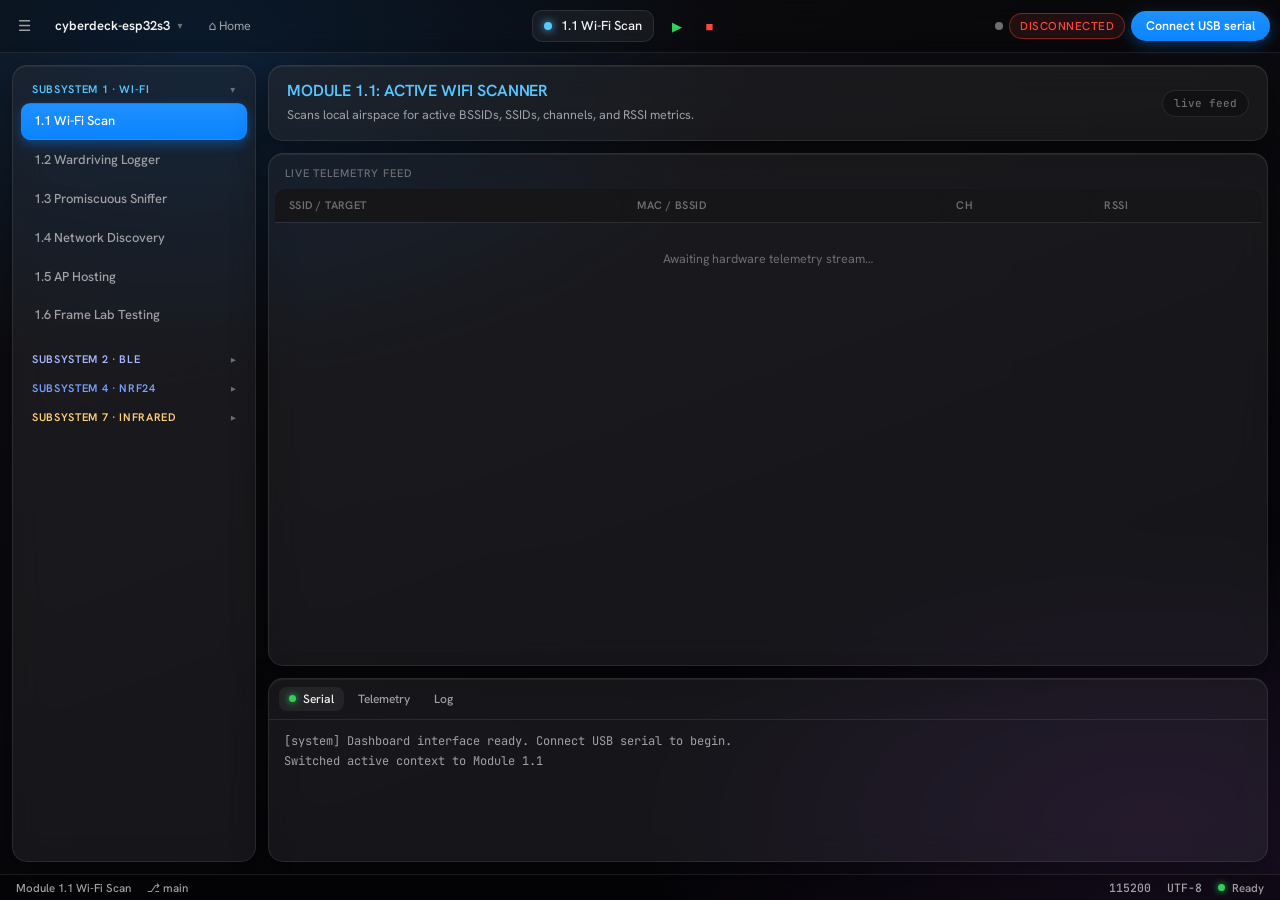
==== commit 80c34399: "Merge main into PR #17 (NRF Complete) and resolve conflicts - spectrum_scan.ino: keep main's move in" ====
--- a/dashboard/app.html
+++ b/dashboard/app.html
@@ -12,19 +12,33 @@
 </head>
 <body class="app">
 
-  <header class="app-header">
-    <div class="left">
-      <span class="live-dot" id="live-dot"></span>
-      <h1>CYBERDECK<span>/s3</span></h1>
+  <!-- JetBrains-style top toolbar, rendered in the Apple-dark material -->
+  <header class="toolbar">
+    <span class="tb-burger" aria-hidden="true">☰</span>
+    <div class="tb-proj">cyberdeck-esp32s3 <span class="ca">▾</span></div>
+    <a class="tb-branch" href="index.html" title="Back to the welcome page">⌂ Home</a>
+
+    <div class="tb-spacer"></div>
+
+    <div class="runcfg" title="Active module">
+      <span class="mdot" id="run-dot"></span>
+      <span class="nm" id="run-name">1.1 Wi-Fi Scan</span>
     </div>
-    <div class="right">
-      <a class="home-link" href="index.html">&larr; Home</a>
-      <span class="conn-pill" id="conn-status">DISCONNECTED</span>
-      <button class="btn btn-primary" id="serial-btn" onclick="toggleSerial()">Connect USB serial</button>
+    <div class="runbtns">
+      <button class="ib play" onclick="sendCommand('START')" title="Start module" aria-label="Start module">▶</button>
+      <button class="ib stop" onclick="sendCommand('STOP')" title="Halt module" aria-label="Halt module">■</button>
     </div>
+
+    <div class="tb-spacer"></div>
+
+    <span class="live-dot" id="live-dot"></span>
+    <span class="conn-pill" id="conn-status">DISCONNECTED</span>
+    <button class="tb-connect" id="serial-btn" onclick="toggleSerial()">Connect USB serial</button>
   </header>
 
   <div class="app-body">
+
+    <!-- source list (subsystem tree) -->
     <aside class="sidebar">
 
       <div class="s-wifi">
@@ -85,20 +99,21 @@
 
     </aside>
 
+    <!-- drag to resize the sidebar (max 75% of the width) -->
+    <div class="resizer resizer-col" role="separator" aria-orientation="vertical" aria-label="Resize sidebar" tabindex="0" title="Drag to resize · double-click to reset"></div>
+
+    <!-- working column -->
     <main class="main">
       <section class="module-bar" id="module-bar">
         <div>
           <h2 id="module-title">MODULE 1.1: ACTIVE WIFI SCANNER</h2>
           <p id="module-desc">Scans local airspace for active BSSIDs, SSIDs, channels, and RSSI metrics.</p>
         </div>
-        <div class="module-actions">
-          <button class="act act-start" onclick="sendCommand('START')">Start module</button>
-          <button class="act act-stop" onclick="sendCommand('STOP')">Halt</button>
-        </div>
+        <span class="mod-count">live feed</span>
       </section>
 
       <div class="panels">
-        <section class="panel">
+        <section class="panel panel-telemetry">
           <h3>Live telemetry feed</h3>
           <div class="table-scroll">
             <table>
@@ -112,8 +127,15 @@
           </div>
         </section>
 
-        <section class="panel">
-          <h3>Hardware serial stream</h3>
+        <!-- drag to resize telemetry vs. serial console (each max 75% of the height) -->
+        <div class="resizer resizer-row" role="separator" aria-orientation="horizontal" aria-label="Resize serial console" tabindex="0" title="Drag to resize · double-click to reset"></div>
+
+        <section class="panel panel-serial">
+          <div class="serial-hd">
+            <span class="tab on"><span class="d"></span> Serial</span>
+            <span class="tab">Telemetry</span>
+            <span class="tab">Log</span>
+          </div>
           <div class="console" id="console">
             <div class="sys">[system] Dashboard interface ready. Connect USB serial to begin.</div>
           </div>
@@ -122,6 +144,43 @@
     </main>
   </div>
 
+  <!-- status bar -->
+  <footer class="statusbar">
+    <span class="sb-item" id="sb-mod">Module 1.1 · Wi-Fi Scan</span>
+    <span class="sb-item">⎇ main</span>
+    <span class="sb-spacer"></span>
+    <span class="sb-item mono">115200</span>
+    <span class="sb-item mono">UTF-8</span>
+    <span class="sb-item"><span class="sb-dot"></span> Ready</span>
+  </footer>
+
   <script src="assets/js/dashboard.js"></script>
+  <script src="assets/js/resize.js"></script>
+  <script>
+    /* Cosmetic only: mirror the active module into the toolbar run-config chip
+       and the status bar. Wraps the existing switchModule without changing it;
+       every lookup is guarded so it can never break the dashboard. */
+    (function () {
+      var orig = window.switchModule;
+      if (typeof orig !== "function") return;
+      var accent = { "1": "--wifi", "2": "--ble", "4": "--nrf", "5": "--nfc", "7": "--ir" };
+      window.switchModule = function (modId, btn) {
+        orig(modId, btn);
+        try {
+          var label = (btn && btn.textContent ? btn.textContent : modId).trim();
+          var run = document.getElementById("run-name");
+          var dot = document.getElementById("run-dot");
+          var sb = document.getElementById("sb-mod");
+          if (run) run.textContent = label;
+          if (sb) sb.textContent = "Module " + label;
+          if (dot) {
+            var c = "var(" + (accent[String(modId).charAt(0)] || "--wifi") + ")";
+            dot.style.background = c;
+            dot.style.boxShadow = "0 0 8px " + c;
+          }
+        } catch (e) {}
+      };
+    })();
+  </script>
 </body>
 </html>
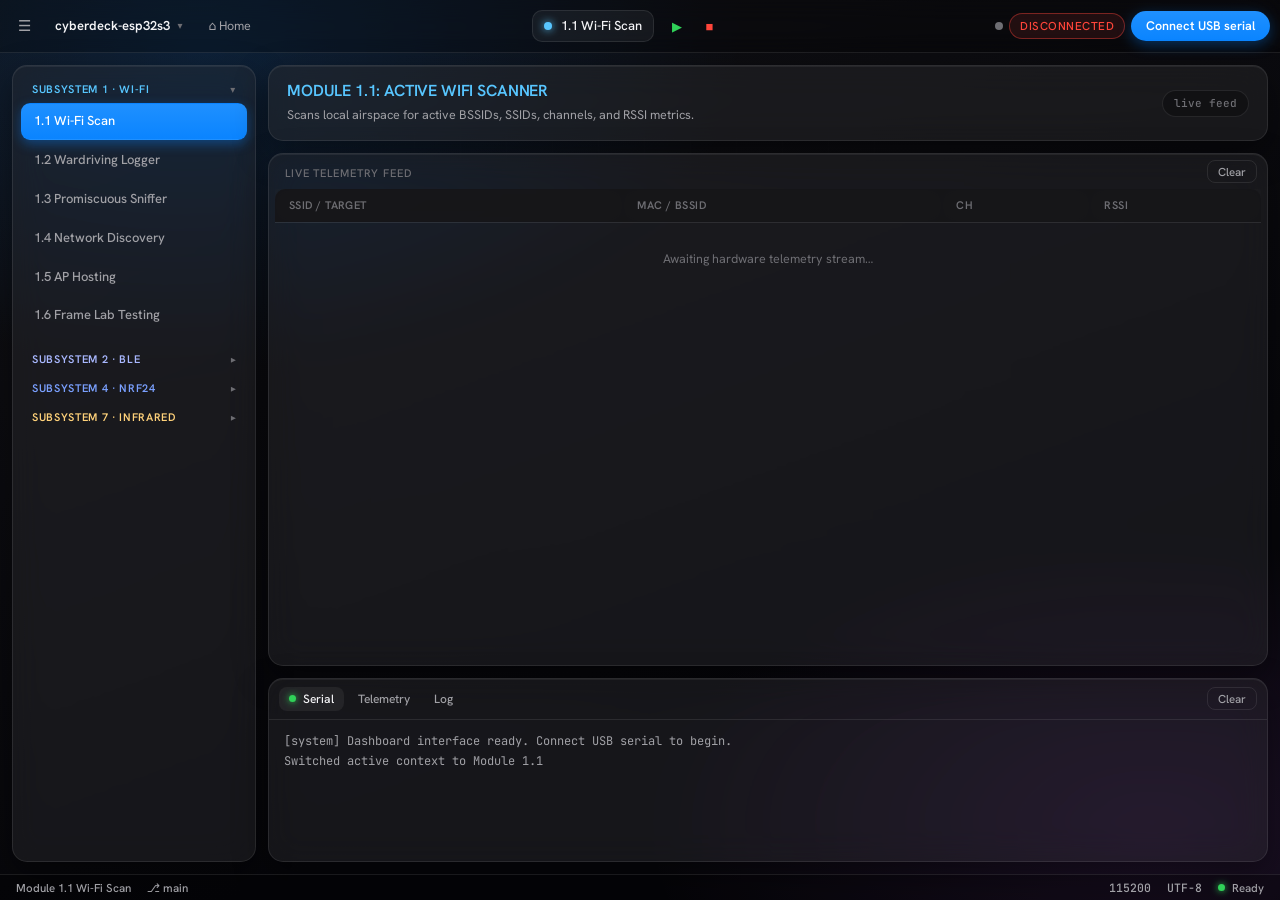
==== commit fc9a3fe1: "feat: nRF24 4.1 live spectrum graph + Clear buttons for telemetry and serial Co-Authored-By: Claude " ====
--- a/dashboard/app.html
+++ b/dashboard/app.html
@@ -114,7 +114,22 @@
 
       <div class="panels">
         <section class="panel panel-telemetry">
-          <h3>Live telemetry feed</h3>
+          <div class="panel-hd">
+            <h3>Live telemetry feed</h3>
+            <button class="clear-btn" onclick="clearTelemetry()" title="Clear the telemetry view" aria-label="Clear telemetry">Clear</button>
+          </div>
+          <!-- 4.1 spectrum graph (spectrum.js); shown in place of the table for 4.1 -->
+          <div class="spectrum" id="spectrum" hidden>
+            <div class="spectrum-meta">
+              <span id="spec-sweep">sweep #0</span>
+              <span id="spec-peak">peak · quiet</span>
+              <span class="spec-note" id="spec-note"></span>
+            </div>
+            <div class="spectrum-stage">
+              <canvas aria-label="nRF24 2.4 GHz spectrum, channels 0 to 125" role="img"></canvas>
+              <div class="spectrum-tip" hidden></div>
+            </div>
+          </div>
           <div class="table-scroll">
             <table>
               <thead><tr id="table-headers">
@@ -135,6 +150,7 @@
             <span class="tab on"><span class="d"></span> Serial</span>
             <span class="tab">Telemetry</span>
             <span class="tab">Log</span>
+            <button class="clear-btn" onclick="clearConsole()" title="Clear the serial console" aria-label="Clear serial console">Clear</button>
           </div>
           <div class="console" id="console">
             <div class="sys">[system] Dashboard interface ready. Connect USB serial to begin.</div>
@@ -154,6 +170,7 @@
     <span class="sb-item"><span class="sb-dot"></span> Ready</span>
   </footer>
 
+  <script src="assets/js/spectrum.js"></script>
   <script src="assets/js/dashboard.js"></script>
   <script src="assets/js/resize.js"></script>
   <script>
--- a/dashboard/assets/css/dashboard.css
+++ b/dashboard/assets/css/dashboard.css
@@ -116,7 +116,8 @@
 .panel { padding: 0; display: flex; flex-direction: column; min-height: 0; overflow: hidden; }
 .panel-telemetry { flex: 1; }
 .panel-serial { height: 184px; flex-shrink: 0; }
-.panel > h3 { font: 500 11px/1 var(--ui); letter-spacing: .08em; text-transform: uppercase; color: var(--txt3); padding: 14px 16px 10px; margin: 0; }
+.panel-hd { display: flex; align-items: center; justify-content: space-between; gap: 8px; padding-right: 10px; }
+.panel > h3, .panel-hd > h3 { font: 500 11px/1 var(--ui); letter-spacing: .08em; text-transform: uppercase; color: var(--txt3); padding: 14px 16px 10px; margin: 0; }
 
 .table-scroll { flex: 1; min-height: 0; overflow: auto; margin: 0 6px 6px; border-radius: 10px; }
 table { width: 100%; border-collapse: separate; border-spacing: 0; font-size: 13px; }
@@ -124,6 +125,24 @@
 tbody td { padding: 10px 14px; border-top: 1px solid var(--hair); font-family: var(--code); font-size: 12.5px; color: var(--txt); vertical-align: top; }
 tbody tr:hover td { background: rgba(255,255,255,.035); }
 .empty { text-align: center; color: var(--txt3); padding: 26px; font-family: var(--ui); }
+.table-scroll[hidden] { display: none; }
+
+/* Clear buttons (telemetry header + serial header). View-only, never talk to the board. */
+.clear-btn { font: 500 11.5px/1 var(--ui); color: var(--txt2); background: transparent; border: 1px solid var(--hair); padding: 5px 10px; border-radius: 8px; cursor: pointer; transition: background .15s, color .15s; }
+.clear-btn:hover { background: rgba(255,255,255,.06); color: var(--txt); }
+.serial-hd .clear-btn { margin-left: auto; }
+
+/* nRF24 4.1 spectrum graph (drawn by spectrum.js) */
+.spectrum { flex: 1; min-height: 0; display: flex; flex-direction: column; margin: 0 6px 6px; padding: 0 8px 8px; border-radius: 10px; background: var(--inset); }
+.spectrum[hidden] { display: none; }
+.spectrum-meta { display: flex; align-items: center; gap: 16px; flex-wrap: wrap; padding: 9px 4px 4px; font: 500 11.5px/1.3 var(--code); color: var(--txt2); }
+.spectrum-meta #spec-peak { color: var(--nrf); }
+.spec-note { margin-left: auto; color: var(--txt2); }
+.spec-note.err { color: var(--red); }
+.spectrum-stage { position: relative; flex: 1; min-height: 160px; }
+.spectrum-stage canvas { position: absolute; inset: 0; width: 100%; height: 100%; display: block; cursor: crosshair; }
+.spectrum-tip { position: absolute; pointer-events: none; white-space: nowrap; font: 500 11px/1 var(--code); color: var(--txt); background: rgba(22,22,24,.94); border: 1px solid var(--hair); padding: 6px 8px; border-radius: 7px; box-shadow: 0 6px 18px rgba(0,0,0,.4); }
+.spectrum-tip[hidden] { display: none; }
 
 /* serial panel header (tabs) + console */
 .serial-hd { display: flex; align-items: center; gap: 4px; padding: 8px 10px; border-bottom: 1px solid var(--hair); }
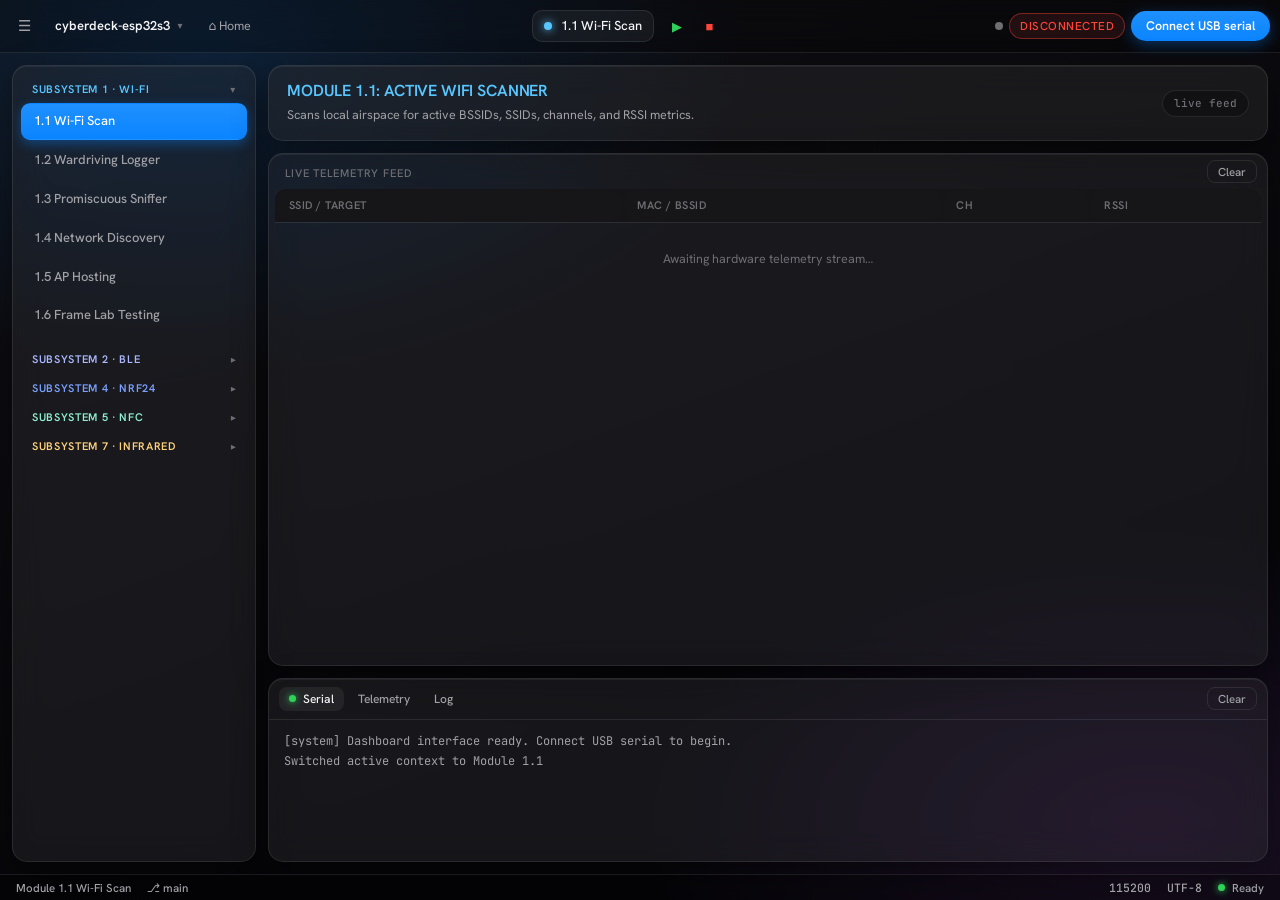
==== commit ffb7675e: "feat: PN532 NFC (5.1-5.6) in unified firmware + dashboard Ports the six owner-tested PN532 standalon" ====
--- a/dashboard/app.html
+++ b/dashboard/app.html
@@ -80,6 +80,20 @@
           <button class="mod-btn" data-mod="4.4" onclick="switchModule('4.4', this)">4.4 Protocol Analysis</button>
           <button class="mod-btn" data-mod="4.5" onclick="switchModule('4.5', this)">4.5 Packet Storage</button>
           <button class="mod-btn" data-mod="4.6" onclick="switchModule('4.6', this)">4.6 Lab Transmitter</button>
+        </div>
+      </div>
+
+      <div class="s-nfc">
+        <button class="sub-toggle" aria-expanded="false" aria-controls="list-nfc" onclick="toggleSub(this)">
+          <span>Subsystem 5 · NFC</span><span class="chev">▾</span>
+        </button>
+        <div class="sub-list" id="list-nfc" hidden>
+          <button class="mod-btn" data-mod="5.1" onclick="switchModule('5.1', this)">5.1 NFC Detection</button>
+          <button class="mod-btn" data-mod="5.2" onclick="switchModule('5.2', this)">5.2 Block Read</button>
+          <button class="mod-btn" data-mod="5.3" onclick="switchModule('5.3', this)">5.3 Memory Structure</button>
+          <button class="mod-btn" data-mod="5.4" onclick="switchModule('5.4', this)">5.4 NDEF Read</button>
+          <button class="mod-btn" data-mod="5.5" onclick="switchModule('5.5', this)">5.5 Dump Storage</button>
+          <button class="mod-btn" data-mod="5.6" onclick="switchModule('5.6', this)">5.6 Card Emulation</button>
         </div>
       </div>
 
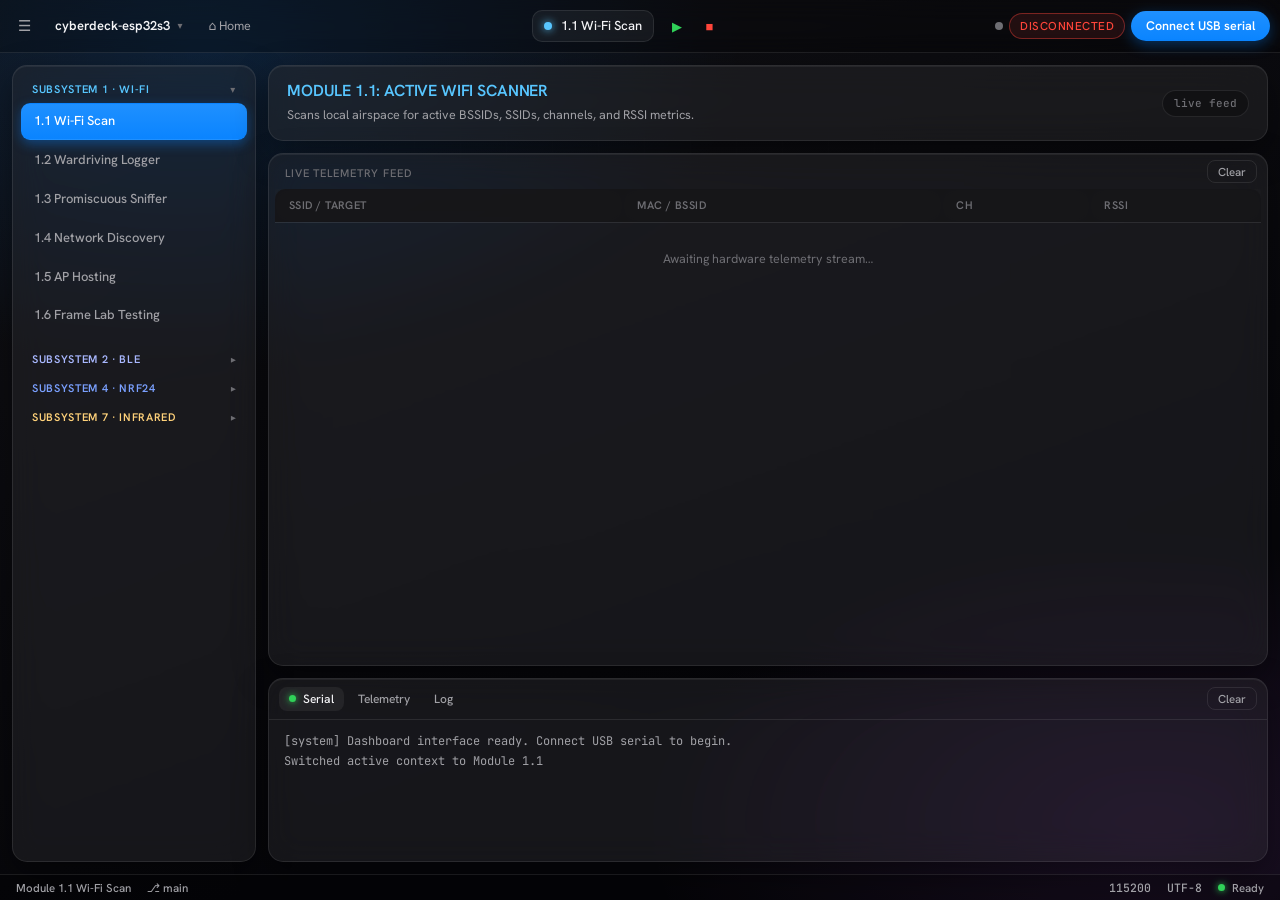
==== commit f81608d3: "Remove PN532 NFC (subsystem 5) from firmware, dashboard and docs The PN532 test board turned out fau" ====
--- a/dashboard/app.html
+++ b/dashboard/app.html
@@ -83,20 +83,6 @@
         </div>
       </div>
 
-      <div class="s-nfc">
-        <button class="sub-toggle" aria-expanded="false" aria-controls="list-nfc" onclick="toggleSub(this)">
-          <span>Subsystem 5 · NFC</span><span class="chev">▾</span>
-        </button>
-        <div class="sub-list" id="list-nfc" hidden>
-          <button class="mod-btn" data-mod="5.1" onclick="switchModule('5.1', this)">5.1 NFC Detection</button>
-          <button class="mod-btn" data-mod="5.2" onclick="switchModule('5.2', this)">5.2 Block Read</button>
-          <button class="mod-btn" data-mod="5.3" onclick="switchModule('5.3', this)">5.3 Memory Structure</button>
-          <button class="mod-btn" data-mod="5.4" onclick="switchModule('5.4', this)">5.4 NDEF Read</button>
-          <button class="mod-btn" data-mod="5.5" onclick="switchModule('5.5', this)">5.5 Dump Storage</button>
-          <button class="mod-btn" data-mod="5.6" onclick="switchModule('5.6', this)">5.6 Card Emulation</button>
-        </div>
-      </div>
-
       <div class="s-ir">
         <button class="sub-toggle" aria-expanded="false" aria-controls="list-ir" onclick="toggleSub(this)">
           <span>Subsystem 7 · Infrared</span><span class="chev">▾</span>
@@ -194,7 +180,7 @@
     (function () {
       var orig = window.switchModule;
       if (typeof orig !== "function") return;
-      var accent = { "1": "--wifi", "2": "--ble", "4": "--nrf", "5": "--nfc", "7": "--ir" };
+      var accent = { "1": "--wifi", "2": "--ble", "4": "--nrf", "7": "--ir" };
       window.switchModule = function (modId, btn) {
         orig(modId, btn);
         try {
--- a/dashboard/assets/css/base.css
+++ b/dashboard/assets/css/base.css
@@ -16,7 +16,6 @@
   --ble: #a9b8ff;
   --ir: #ffd27a;
   --nrf: #7aa0ff;
-  --nfc: #8ef0d0;
   --m5: #ff9e80;
   --ok: #57e389;
   --err: #ff6b6b;
--- a/dashboard/assets/css/dashboard.css
+++ b/dashboard/assets/css/dashboard.css
@@ -3,7 +3,7 @@
    Restyle only: every id/class the Web Serial logic in dashboard.js depends on
    is preserved. Everything here is scoped to body.app so the Blueprint landing
    page (which never loads this file) is untouched. Reuses the subsystem hues
-   (--wifi/--ble/--ir/--nrf/--nfc) and --ok/--err from base.css. */
+   (--wifi/--ble/--ir/--nrf) and --ok/--err from base.css. */
 
 html, body { height: 100%; }
 
@@ -95,7 +95,7 @@
 .mod-btn:hover { background: rgba(255,255,255,.05); color: var(--txt); }
 .mod-btn.active { background: linear-gradient(180deg,#1f90ff,var(--blue)); color: #fff; border-color: transparent; box-shadow: 0 4px 12px rgba(10,132,255,.38); }
 .s-wifi { --chip: var(--wifi); } .s-ble { --chip: var(--ble); } .s-ir { --chip: var(--ir); }
-.s-nrf { --chip: var(--nrf); } .s-nfc { --chip: var(--nfc); }
+.s-nrf { --chip: var(--nrf); }
 
 /* working column: telemetry (grows) + serial (pinned bottom) */
 .main { flex: 1; min-width: 0; display: flex; flex-direction: column; gap: 12px; }
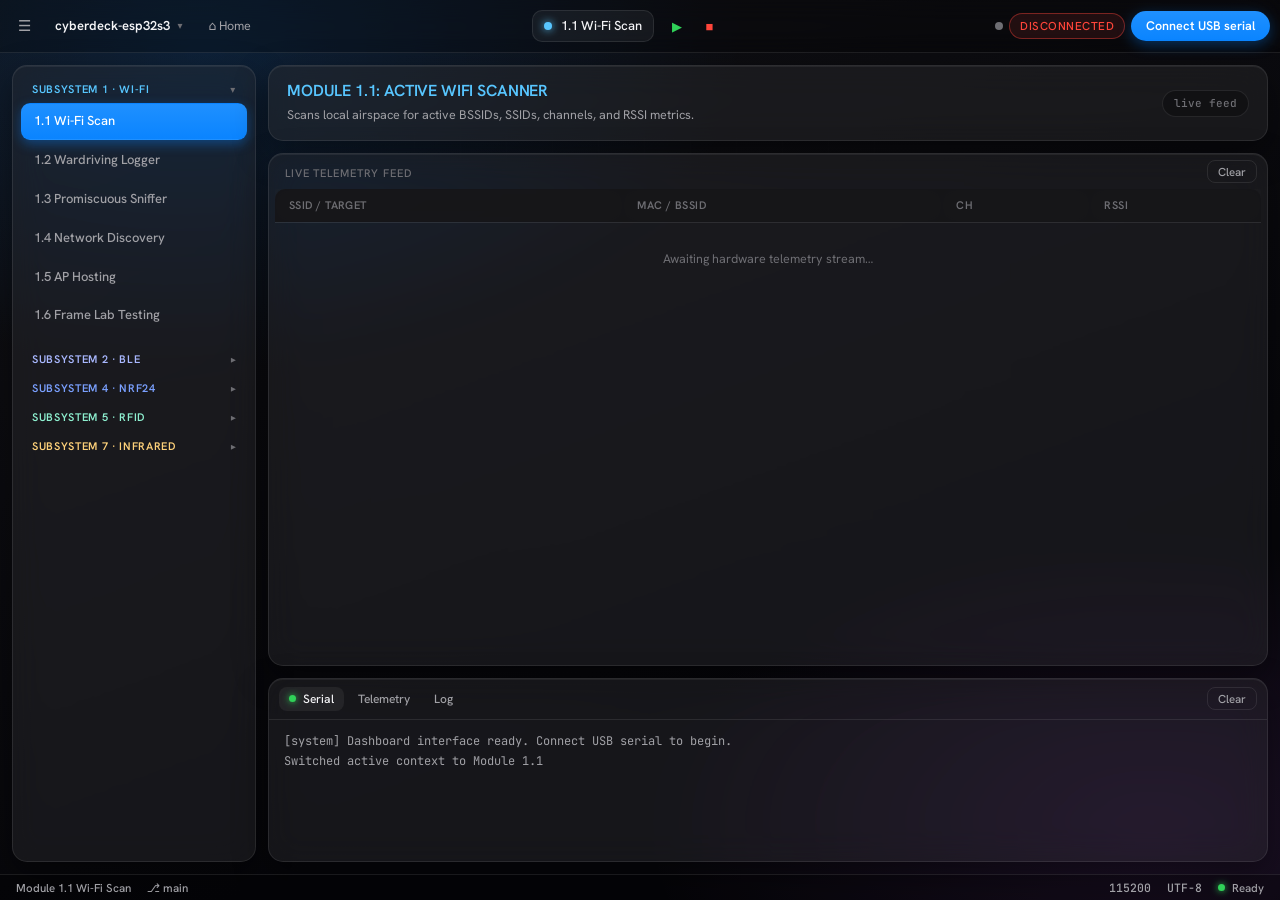
==== commit 229c8e66: "feat: integrate RC522 RFID (5.1-5.6) into unified firmware + dashboard Port all six RC522 RFID modul" ====
--- a/dashboard/app.html
+++ b/dashboard/app.html
@@ -83,6 +83,20 @@
         </div>
       </div>
 
+      <div class="s-rfid">
+        <button class="sub-toggle" aria-expanded="false" aria-controls="list-rfid" onclick="toggleSub(this)">
+          <span>Subsystem 5 · RFID</span><span class="chev">▾</span>
+        </button>
+        <div class="sub-list" id="list-rfid" hidden>
+          <button class="mod-btn" data-mod="5.1" onclick="switchModule('5.1', this)">5.1 Card Fingerprint</button>
+          <button class="mod-btn" data-mod="5.2" onclick="switchModule('5.2', this)">5.2 Memory Dump</button>
+          <button class="mod-btn" data-mod="5.3" onclick="switchModule('5.3', this)">5.3 Default-Key Audit</button>
+          <button class="mod-btn" data-mod="5.4" onclick="switchModule('5.4', this)">5.4 Clone to Magic Card</button>
+          <button class="mod-btn" data-mod="5.5" onclick="switchModule('5.5', this)">5.5 NDEF Read / Write</button>
+          <button class="mod-btn" data-mod="5.6" onclick="switchModule('5.6', this)">5.6 Reader Monitor</button>
+        </div>
+      </div>
+
       <div class="s-ir">
         <button class="sub-toggle" aria-expanded="false" aria-controls="list-ir" onclick="toggleSub(this)">
           <span>Subsystem 7 · Infrared</span><span class="chev">▾</span>
@@ -180,7 +194,7 @@
     (function () {
       var orig = window.switchModule;
       if (typeof orig !== "function") return;
-      var accent = { "1": "--wifi", "2": "--ble", "4": "--nrf", "7": "--ir" };
+      var accent = { "1": "--wifi", "2": "--ble", "4": "--nrf", "5": "--rfid", "7": "--ir" };
       window.switchModule = function (modId, btn) {
         orig(modId, btn);
         try {
--- a/dashboard/assets/css/base.css
+++ b/dashboard/assets/css/base.css
@@ -16,7 +16,8 @@
   --ble: #a9b8ff;
   --ir: #ffd27a;
   --nrf: #7aa0ff;
-  --m5: #ff9e80;
+  --tft: #ff9e80;
+  --rfid: #8ef0d0;
   --ok: #57e389;
   --err: #ff6b6b;
 
--- a/dashboard/assets/css/dashboard.css
+++ b/dashboard/assets/css/dashboard.css
@@ -95,7 +95,7 @@
 .mod-btn:hover { background: rgba(255,255,255,.05); color: var(--txt); }
 .mod-btn.active { background: linear-gradient(180deg,#1f90ff,var(--blue)); color: #fff; border-color: transparent; box-shadow: 0 4px 12px rgba(10,132,255,.38); }
 .s-wifi { --chip: var(--wifi); } .s-ble { --chip: var(--ble); } .s-ir { --chip: var(--ir); }
-.s-nrf { --chip: var(--nrf); }
+.s-nrf { --chip: var(--nrf); } .s-rfid { --chip: var(--rfid); }
 
 /* working column: telemetry (grows) + serial (pinned bottom) */
 .main { flex: 1; min-width: 0; display: flex; flex-direction: column; gap: 12px; }
